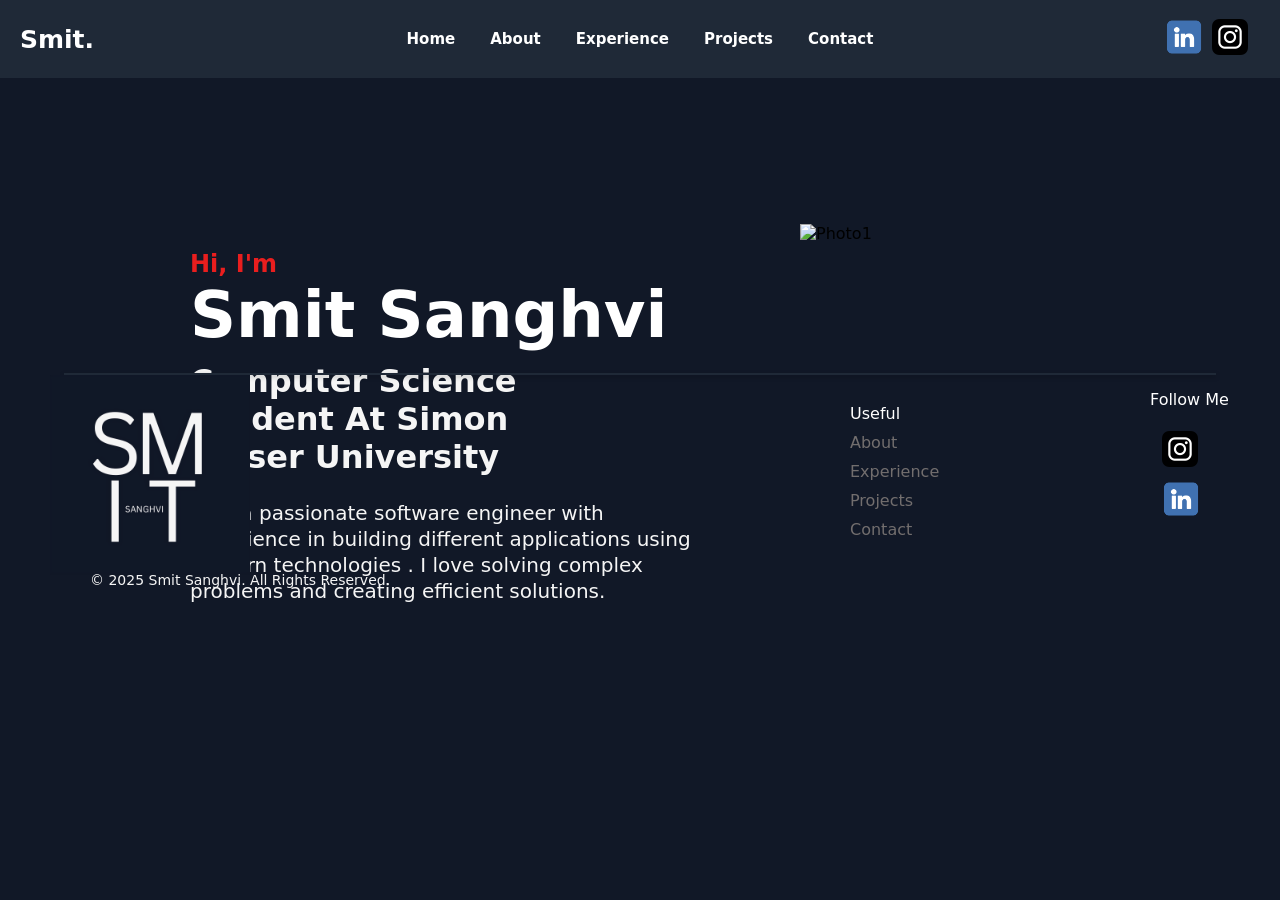
==== index.html @ ee8d78f1 "Home page ready" ====
<!DOCTYPE html>
<html lang="en">
<head>
    <meta charset="UTF-8">
    <meta name="viewport" content="width=device-width, initial-scale=1.0">
    <title>Smit Sanghvi</title>
    <link rel="icon" type="image/png" href="images/Logo.png">
    <link rel="stylesheet" href="index.css">
    <link rel="preconnect" href="https://fonts.googleapis.com">
    <link rel="preconnect" href="https://fonts.gstatic.com" crossorigin>
    <link href="https://fonts.googleapis.com/css2?family=Poppins:ital,wght@0,100;0,200;0,300;0,400;0,500;0,600;0,700;0,800;0,900;1,100;1,200;1,300;1,400;1,500;1,600;1,700;1,800;1,900&display=swap" rel="stylesheet">
    <link rel="preconnect" href="https://fonts.googleapis.com">
    <link rel="preconnect" href="https://fonts.gstatic.com" crossorigin>
    <link href="https://fonts.googleapis.com/css2?family=Poppins:ital,wght@0,100;0,200;0,300;0,400;0,500;0,600;0,700;0,800;0,900;1,100;1,200;1,300;1,400;1,500;1,600;1,700;1,800;1,900&family=Roboto:ital,wght@0,100..900;1,100..900&display=swap" rel="stylesheet">
</head>

<body>
    <div class="navbar">
        <div class="name">
            <p>Smit.</p>
        </div>
        <div class="navigators">
            <ul>
                <li><a href="index.html">Home</a></li>
                <li><a href="about.html">About</a></li>
                <li><a href="experience.html">Experience</a></li>
                <li><a href="projects.html">Projects</a></li>
                <li><a href="contact.html">Contact</a></li>
            </ul>
        </div>

        <div class="instaLogo">
            <a href="https://www.instagram.com/smitsanghvi18/" target="_blank"><img src="images/dark_Insta.webp" alt="Instagram Logo"></a>
        </div>
        <div class="linkedinLogo">
            <a href="https://www.linkedin.com/in/smit-sanghvi-297824256/" target="_blank"><img src="images/linkedin.png" alt="linkedin Logo"></a>
        </div>
    </div>
    <div class="mainIntro">
        <h2>Hi, I'm</h2>
        <p class="smit">Smit Sanghvi</p>
        <p class="description">Computer Science Student At Simon Fraser University</p>
        <p class="bio">I am a passionate software engineer with experience in building different applications using modern technologies
        . I love solving complex problems and creating efficient solutions.</p>
    </div>
    <div class="myPhoto">
        <img src="images/Photo1.png" alt="Photo1">
    </div>
    <div class="hr">
        <hr>
    </div>
    <div class="foot_logo">
        <img src="images/Logo.png" alt="Logo">
        <p>© 2025 Smit Sanghvi. All Rights Reserved.</p>
    </div>
    <div class="links">
        <p>Useful</p>
        <a href="about.html">About</a>
        <a href="experience.html">Experience</a>
        <a href="projects.html">Projects</a>
        <a href="contact.html">Contact</a>
    </div>
    <div class="social">
        <p>Follow Me</p>
        <a href="https://www.instagram.com/smitsanghvi18/" target="_blank"><img class="insta" src="images/dark_Insta.webp" alt="Instagram Logo"></a>
        <a href="https://www.linkedin.com/in/smit-sanghvi-297824256/" target="_blank"><img class="linkedin" src="images/linkedin.png" alt="linkedin Logo"></a>
    </div>
</body>
</html>
---- index.css ----
* {
    margin: 0;
    padding: 0;
    box-sizing: border-box;
    font-family:system-ui, -apple-system, BlinkMacSystemFont, 'Segoe UI', Roboto, Oxygen, Ubuntu, Cantarell, 'Open Sans', 'Helvetica Neue', sans-serif, serif;
}

body {
    background-color: rgb(17, 24, 39);
}

.navbar {
    display: flex;
    align-items: center;
    justify-content: center; /* Centers the navigation links */
    background-color: rgb(31, 41, 55);
    padding: 15px 40px;
    position: fixed; /* Allows absolute positioning for the logo */
    width: 100%;
}

/* Navigation Styling */
.navigators ul {
    display: flex;
    gap: 35px;
    list-style: none;
    font-size: 15px;
    font-weight: bold;
    padding: 15px;
}

.navigators a {
    text-decoration: none;
    color: white;
}

/* Logo Styling (Right Side) */
.instaLogo {
    position: absolute;
    right: 20px; /* Adjust spacing from the right */
}
.linkedinLogo {
    position: absolute;
    right: 76px; /* Adjust spacing from the right */
}

.name{
    position: absolute;
    left: 20px;
}

.name p{
    font-size: 25px;
    color: white;
    font-weight: bold;
}

.instaLogo img {
    height: 60px;
}

.linkedinLogo img {
    height: 40px;
}


.mainIntro{
    text-align: left;
    position: relative;
    top: 250px;
    left: 190px;
    width: 87%;
    z-index: -1;
}


.mainIntro h2{
    display: inline;
    padding-bottom: 5px;
    color:rgb(233, 30, 30); 
}

.smit{
    font-size: 4em;
    font-weight: bold;
    width: 45%;
    color: white;
    padding-bottom: 10px;
}

.description{
    font-size: 2em;
    font-weight: bold;
    width:33%;
    color: whitesmoke;
    padding-bottom: 8px;
}

.bio{
    font-size: 20px;
    /* font-weight: bold; */
    width: 47%;
    color: whitesmoke;
    padding-top: 16px;
    line-height: 1.3;
}

.myPhoto{
    display: inline;
}

.myPhoto img{
    height:500px;
    display: inline;
    position: relative;
    top: -130px;
    left: 800px;
    z-index: -1;
}
.hr{
 display: flex;
 justify-content: center;
}
hr {
    width: 90%;
    border: none;
    height: 2px;
    background-color:rgb(31, 41, 55) ;
    box-shadow: 0px 2px 5px rgba(0, 0, 0, 0.3);
}

.foot_logo{
    margin: 10px;
    display: inline;
}

.foot_logo p{
    display: inline;
    color: #f5f5f5;
    position: relative;
    top: 195px;
    left: 80px;
    font-size: 14px;
    padding-bottom: 50px;
}

.foot_logo img{
    height: 200px;
    position: absolute;
    margin-left: 40px;
}

.links{
    position: relative;
    top: 10px;
    left: 850px;
    width: 30%;
}

.links p{
    font-size: 15;
    color: white;
    padding-bottom: 10px;
}

.links a{
    text-decoration: none;
    color: rgb(114, 110, 110);
    display: block;
    padding-bottom: 10px;

}

.social{
    
    position: relative;
    top: -149px;
    left: 1150px;
    width: 20%;
}

.social p{
    font-size: 15;
    color: white;
    padding-bottom: 10px;
}


.insta{
    height: 60px;
    display: block;
}

.linkedin{
    height: 40px;
    padding-left:11px ;
}
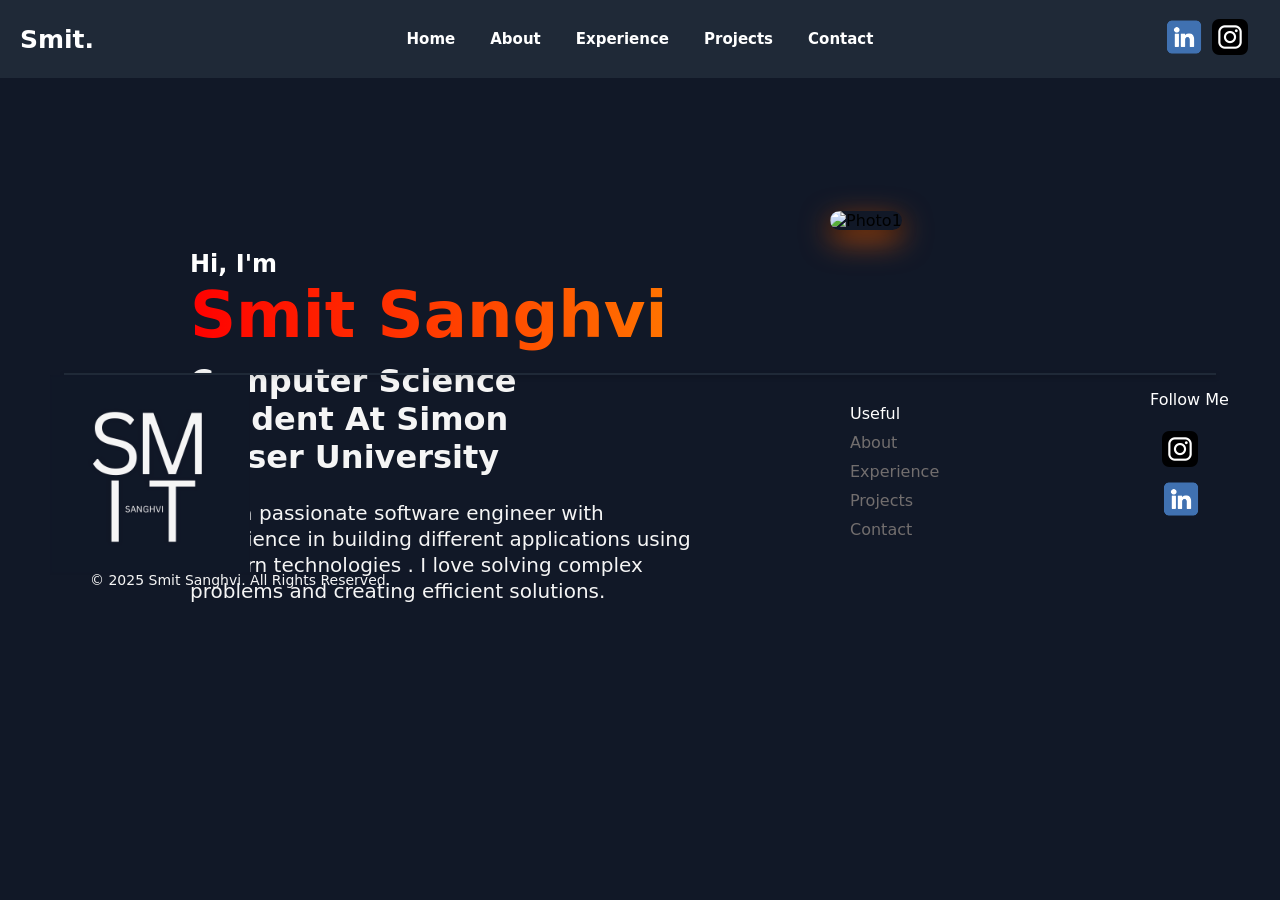
==== commit 4f8e6817: "Styled photos with shadows for better look" ====
--- a/index.html
+++ b/index.html
@@ -6,6 +6,8 @@
     <title>Smit Sanghvi</title>
     <link rel="icon" type="image/png" href="images/Logo.png">
     <link rel="stylesheet" href="index.css">
+    <link rel="stylesheet" href="navbar.css">
+    <link rel="stylesheet" href="footer.css">
     <link rel="preconnect" href="https://fonts.googleapis.com">
     <link rel="preconnect" href="https://fonts.gstatic.com" crossorigin>
     <link href="https://fonts.googleapis.com/css2?family=Poppins:ital,wght@0,100;0,200;0,300;0,400;0,500;0,600;0,700;0,800;0,900;1,100;1,200;1,300;1,400;1,500;1,600;1,700;1,800;1,900&display=swap" rel="stylesheet">
@@ -38,7 +40,7 @@
     </div>
     <div class="mainIntro">
         <h2>Hi, I'm</h2>
-        <p class="smit">Smit Sanghvi</p>
+        <p class="smit"><span>Smit Sanghvi</span></p>
         <p class="description">Computer Science Student At Simon Fraser University</p>
         <p class="bio">I am a passionate software engineer with experience in building different applications using modern technologies
         . I love solving complex problems and creating efficient solutions.</p>
--- a/index.css
+++ b/index.css
@@ -9,61 +9,6 @@
     background-color: rgb(17, 24, 39);
 }
 
-.navbar {
-    display: flex;
-    align-items: center;
-    justify-content: center; /* Centers the navigation links */
-    background-color: rgb(31, 41, 55);
-    padding: 15px 40px;
-    position: fixed; /* Allows absolute positioning for the logo */
-    width: 100%;
-}
-
-/* Navigation Styling */
-.navigators ul {
-    display: flex;
-    gap: 35px;
-    list-style: none;
-    font-size: 15px;
-    font-weight: bold;
-    padding: 15px;
-}
-
-.navigators a {
-    text-decoration: none;
-    color: white;
-}
-
-/* Logo Styling (Right Side) */
-.instaLogo {
-    position: absolute;
-    right: 20px; /* Adjust spacing from the right */
-}
-.linkedinLogo {
-    position: absolute;
-    right: 76px; /* Adjust spacing from the right */
-}
-
-.name{
-    position: absolute;
-    left: 20px;
-}
-
-.name p{
-    font-size: 25px;
-    color: white;
-    font-weight: bold;
-}
-
-.instaLogo img {
-    height: 60px;
-}
-
-.linkedinLogo img {
-    height: 40px;
-}
-
-
 .mainIntro{
     text-align: left;
     position: relative;
@@ -73,11 +18,16 @@
     z-index: -1;
 }
 
+span{
+    background: linear-gradient(90deg, #ff0000, #ff7300);
+    color: transparent;
+    background-clip: text;
+}
 
 .mainIntro h2{
     display: inline;
     padding-bottom: 5px;
-    color:rgb(233, 30, 30); 
+    color:white; 
 }
 
 .smit{
@@ -98,100 +48,21 @@
 
 .bio{
     font-size: 20px;
-    /* font-weight: bold; */
     width: 47%;
     color: whitesmoke;
     padding-top: 16px;
     line-height: 1.3;
 }
 
-.myPhoto{
-    display: inline;
-}
-
 .myPhoto img{
     height:500px;
     display: inline;
     position: relative;
-    top: -130px;
-    left: 800px;
+    top: -143px;
+    left: 830px;
     z-index: -1;
-}
-.hr{
- display: flex;
- justify-content: center;
-}
-hr {
-    width: 90%;
-    border: none;
-    height: 2px;
-    background-color:rgb(31, 41, 55) ;
-    box-shadow: 0px 2px 5px rgba(0, 0, 0, 0.3);
-}
-
-.foot_logo{
-    margin: 10px;
-    display: inline;
-}
-
-.foot_logo p{
-    display: inline;
-    color: #f5f5f5;
-    position: relative;
-    top: 195px;
-    left: 80px;
-    font-size: 14px;
-    padding-bottom: 50px;
-}
-
-.foot_logo img{
-    height: 200px;
-    position: absolute;
-    margin-left: 40px;
-}
-
-.links{
-    position: relative;
-    top: 10px;
-    left: 850px;
-    width: 30%;
-}
-
-.links p{
-    font-size: 15;
-    color: white;
-    padding-bottom: 10px;
-}
-
-.links a{
-    text-decoration: none;
-    color: rgb(114, 110, 110);
-    display: block;
-    padding-bottom: 10px;
-
-}
-
-.social{
-    
-    position: relative;
-    top: -149px;
-    left: 1150px;
-    width: 20%;
-}
-
-.social p{
-    font-size: 15;
-    color: white;
-    padding-bottom: 10px;
-}
-
-
-.insta{
-    height: 60px;
-    display: block;
-}
-
-.linkedin{
-    height: 40px;
-    padding-left:11px ;
+    transition: all 0.4s ease-in-out;
+    box-shadow: 0px 10px 30px rgba(255,100, 0,0.7),
+                0px 5px 15px rgba(0, 0, 0, 0.4);  
+    border-radius: 20px; 
 }
--- a/navbar.css
+++ b/navbar.css
@@ -0,0 +1,59 @@
+* {
+    margin: 0;
+    padding: 0;
+    box-sizing: border-box;
+    font-family:system-ui, -apple-system, BlinkMacSystemFont, 'Segoe UI', Roboto, Oxygen, Ubuntu, Cantarell, 'Open Sans', 'Helvetica Neue', sans-serif, serif;
+}
+.navbar {
+    display: flex;
+    align-items: center;
+    justify-content: center; /* Centers the navigation links */
+    background-color: rgb(31, 41, 55);
+    padding: 15px 40px;
+    position: fixed; /* Allows absolute positioning for the logo */
+    width: 100%;
+}
+
+/* Navigation Styling */
+.navigators ul {
+    display: flex;
+    gap: 35px;
+    list-style: none;
+    font-size: 15px;
+    font-weight: bold;
+    padding: 15px;
+}
+
+.navigators a {
+    text-decoration: none;
+    color: white;
+}
+
+/* Logo Styling (Right Side) */
+.instaLogo {
+    position: absolute;
+    right: 20px; /* Adjust spacing from the right */
+}
+.linkedinLogo {
+    position: absolute;
+    right: 76px; /* Adjust spacing from the right */
+}
+
+.name{
+    position: absolute;
+    left: 20px;
+}
+
+.name p{
+    font-size: 25px;
+    color: white;
+    font-weight: bold;
+}
+
+.instaLogo img {
+    height: 60px;
+}
+
+.linkedinLogo img {
+    height: 40px;
+}
--- a/footer.css
+++ b/footer.css
@@ -0,0 +1,84 @@
+* {
+    margin: 0;
+    padding: 0;
+    box-sizing: border-box;
+    font-family:system-ui, -apple-system, BlinkMacSystemFont, 'Segoe UI', Roboto, Oxygen, Ubuntu, Cantarell, 'Open Sans', 'Helvetica Neue', sans-serif, serif;
+}
+.hr{
+    display: flex;
+    justify-content: center;
+   }
+   hr {
+       width: 90%;
+       border: none;
+       height: 2px;
+       background-color:rgb(31, 41, 55) ;
+       box-shadow: 0px 2px 5px rgba(0, 0, 0, 0.3);
+   }
+   
+   .foot_logo{
+       margin: 10px;
+       display: inline;
+   }
+   
+   .foot_logo p{
+       display: inline;
+       color: #f5f5f5;
+       position: relative;
+       top: 195px;
+       left: 80px;
+       font-size: 14px;
+       padding-bottom: 50px;
+   }
+   
+   .foot_logo img{
+       height: 200px;
+       position: absolute;
+       margin-left: 40px;
+   }
+   
+   .links{
+       position: relative;
+       top: 10px;
+       left: 850px;
+       width: 30%;
+   }
+   
+   .links p{
+       font-size: 15;
+       color: white;
+       padding-bottom: 10px;
+   }
+   
+   .links a{
+       text-decoration: none;
+       color: rgb(114, 110, 110);
+       display: block;
+       padding-bottom: 10px;
+   
+   }
+   
+   .social{
+       
+       position: relative;
+       top: -149px;
+       left: 1150px;
+       width: 20%;
+   }
+   
+   .social p{
+       font-size: 15;
+       color: white;
+       padding-bottom: 10px;
+   }
+   
+   
+   .insta{
+       height: 60px;
+       display: block;
+   }
+   
+   .linkedin{
+       height: 40px;
+       padding-left:11px ;
+   }
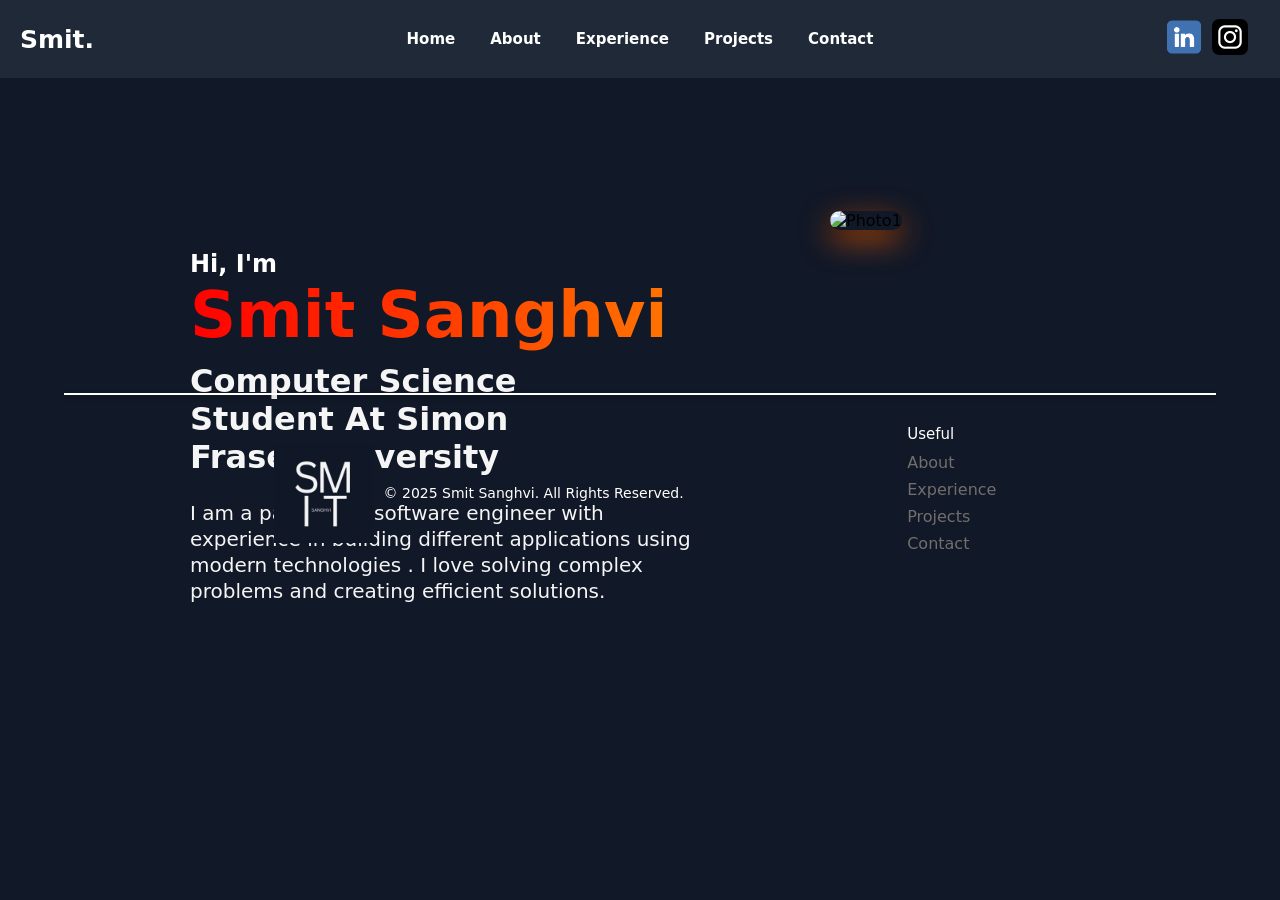
==== commit d2cd24d0: "Amendments in HTML and CSS part for footer" ====
--- a/index.html
+++ b/index.html
@@ -25,7 +25,7 @@
             <ul>
                 <li><a href="index.html">Home</a></li>
                 <li><a href="about.html">About</a></li>
-                <li><a href="experience.html">Experience</a></li>
+                <li><a href="about.html#experience">Experience</a></li>
                 <li><a href="projects.html">Projects</a></li>
                 <li><a href="contact.html">Contact</a></li>
             </ul>
@@ -48,24 +48,26 @@
     <div class="myPhoto">
         <img src="images/Photo1.png" alt="Photo1">
     </div>
-    <div class="hr">
-        <hr>
-    </div>
-    <div class="foot_logo">
-        <img src="images/Logo.png" alt="Logo">
-        <p>© 2025 Smit Sanghvi. All Rights Reserved.</p>
-    </div>
-    <div class="links">
-        <p>Useful</p>
-        <a href="about.html">About</a>
-        <a href="experience.html">Experience</a>
-        <a href="projects.html">Projects</a>
-        <a href="contact.html">Contact</a>
-    </div>
-    <div class="social">
-        <p>Follow Me</p>
-        <a href="https://www.instagram.com/smitsanghvi18/" target="_blank"><img class="insta" src="images/dark_Insta.webp" alt="Instagram Logo"></a>
-        <a href="https://www.linkedin.com/in/smit-sanghvi-297824256/" target="_blank"><img class="linkedin" src="images/linkedin.png" alt="linkedin Logo"></a>
-    </div>
+    <footer>
+        <div class="hr">
+            <hr>
+        </div>
+        <div class="footer-container">
+            <!-- Logo & Copyright -->
+            <div class="foot_logo">
+                <img src="images/Logo.png" alt="Logo">
+                <p>© 2025 Smit Sanghvi. All Rights Reserved.</p>
+            </div>
+    
+            <!-- Useful Links -->
+            <div class="links">
+                <p>Useful</p>
+                <a href="about.html">About</a>
+                <a href="experience.html">Experience</a>
+                <a href="projects.html">Projects</a>
+                <a href="contact.html">Contact</a>
+            </div>
+        </div>
+    </footer>    
 </body>
 </html>
--- a/navbar.css
+++ b/navbar.css
@@ -12,6 +12,7 @@
     padding: 15px 40px;
     position: fixed; /* Allows absolute positioning for the logo */
     width: 100%;
+    z-index: 1;
 }
 
 /* Navigation Styling */
--- a/footer.css
+++ b/footer.css
@@ -1,84 +1,94 @@
+/* Reset & Global Styles */
 * {
     margin: 0;
     padding: 0;
     box-sizing: border-box;
-    font-family:system-ui, -apple-system, BlinkMacSystemFont, 'Segoe UI', Roboto, Oxygen, Ubuntu, Cantarell, 'Open Sans', 'Helvetica Neue', sans-serif, serif;
+    font-family: system-ui, -apple-system, BlinkMacSystemFont, 'Segoe UI', Roboto, Oxygen, Ubuntu, Cantarell, 'Open Sans', 'Helvetica Neue', sans-serif;
 }
-.hr{
+
+/* Ensure full height for proper footer positioning */
+html, body {
+    min-height: 100vh;
+    display: flex;
+    flex-direction: column;
+}
+
+/* Main content takes available space */
+.main-content {
+    flex: 1;
+}
+
+/* Footer Styling */
+footer {
+    color: white;
+    padding: 20px 0;
+    text-align: center;
+    width: 100%;
+    bottom: 0;
+}
+
+/* Horizontal Rule */
+.hr {
     display: flex;
     justify-content: center;
-   }
-   hr {
-       width: 90%;
-       border: none;
-       height: 2px;
-       background-color:rgb(31, 41, 55) ;
-       box-shadow: 0px 2px 5px rgba(0, 0, 0, 0.3);
-   }
-   
-   .foot_logo{
-       margin: 10px;
-       display: inline;
-   }
-   
-   .foot_logo p{
-       display: inline;
-       color: #f5f5f5;
-       position: relative;
-       top: 195px;
-       left: 80px;
-       font-size: 14px;
-       padding-bottom: 50px;
-   }
-   
-   .foot_logo img{
-       height: 200px;
-       position: absolute;
-       margin-left: 40px;
-   }
-   
-   .links{
-       position: relative;
-       top: 10px;
-       left: 850px;
-       width: 30%;
-   }
-   
-   .links p{
-       font-size: 15;
-       color: white;
-       padding-bottom: 10px;
-   }
-   
-   .links a{
-       text-decoration: none;
-       color: rgb(114, 110, 110);
-       display: block;
-       padding-bottom: 10px;
-   
-   }
-   
-   .social{
-       
-       position: relative;
-       top: -149px;
-       left: 1150px;
-       width: 20%;
-   }
-   
-   .social p{
-       font-size: 15;
-       color: white;
-       padding-bottom: 10px;
-   }
-   
-   
-   .insta{
-       height: 60px;
-       display: block;
-   }
-   
-   .linkedin{
-       height: 40px;
-       padding-left:11px ;
-   }+}
+
+.hr hr {
+    width: 90%;
+    border: none;
+    height: 2px;
+    background-color: white;
+    box-shadow: 0px 2px 5px rgba(0, 0, 0, 0.3);
+}
+
+/* Footer Layout */
+.footer-container {
+    display: flex;
+    justify-content: space-evenly;
+    align-items: center;
+    max-width: 1200px;
+    margin: auto;
+    padding: 20px;
+    flex-wrap: wrap;
+}
+
+/* Footer Logo */
+.foot_logo {
+    display: flex;
+    align-items: center;
+}
+
+.foot_logo img {
+    height: 100px;
+    margin-right: 10px;
+}
+
+.foot_logo p {
+    font-size: 14px;
+}
+
+/* Links Section */
+.links{
+    display: flex;
+    flex-direction: column;
+    align-items: flex-start;
+    margin: 10px;
+}
+
+.links p{
+    font-size: 15px;
+    color: white;
+    margin-bottom: 10px;
+}
+
+.links a{
+    text-decoration: none;
+    color: rgb(114, 110, 110);
+    margin-bottom: 8px;
+    transition: color 0.3s;
+}
+
+.links a:hover{
+    color: white;
+}
+
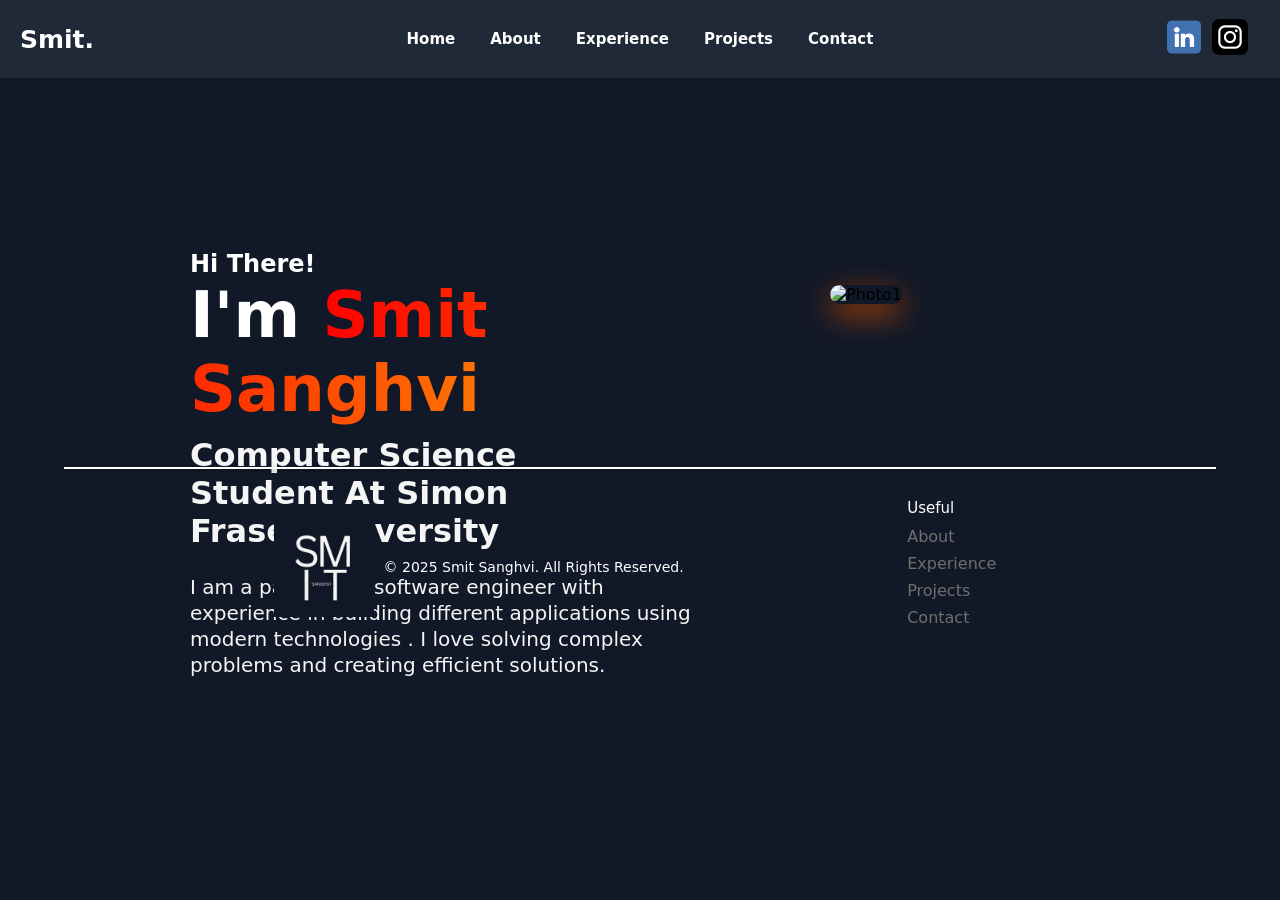
==== commit 6c426fda: "Changes in paragraph containing Name" ====
--- a/index.html
+++ b/index.html
@@ -39,8 +39,8 @@
         </div>
     </div>
     <div class="mainIntro">
-        <h2>Hi, I'm</h2>
-        <p class="smit"><span>Smit Sanghvi</span></p>
+        <h2>Hi There!</h2>
+        <p class="smit"> I'm <span>Smit Sanghvi</span></p>
         <p class="description">Computer Science Student At Simon Fraser University</p>
         <p class="bio">I am a passionate software engineer with experience in building different applications using modern technologies
         . I love solving complex problems and creating efficient solutions.</p>
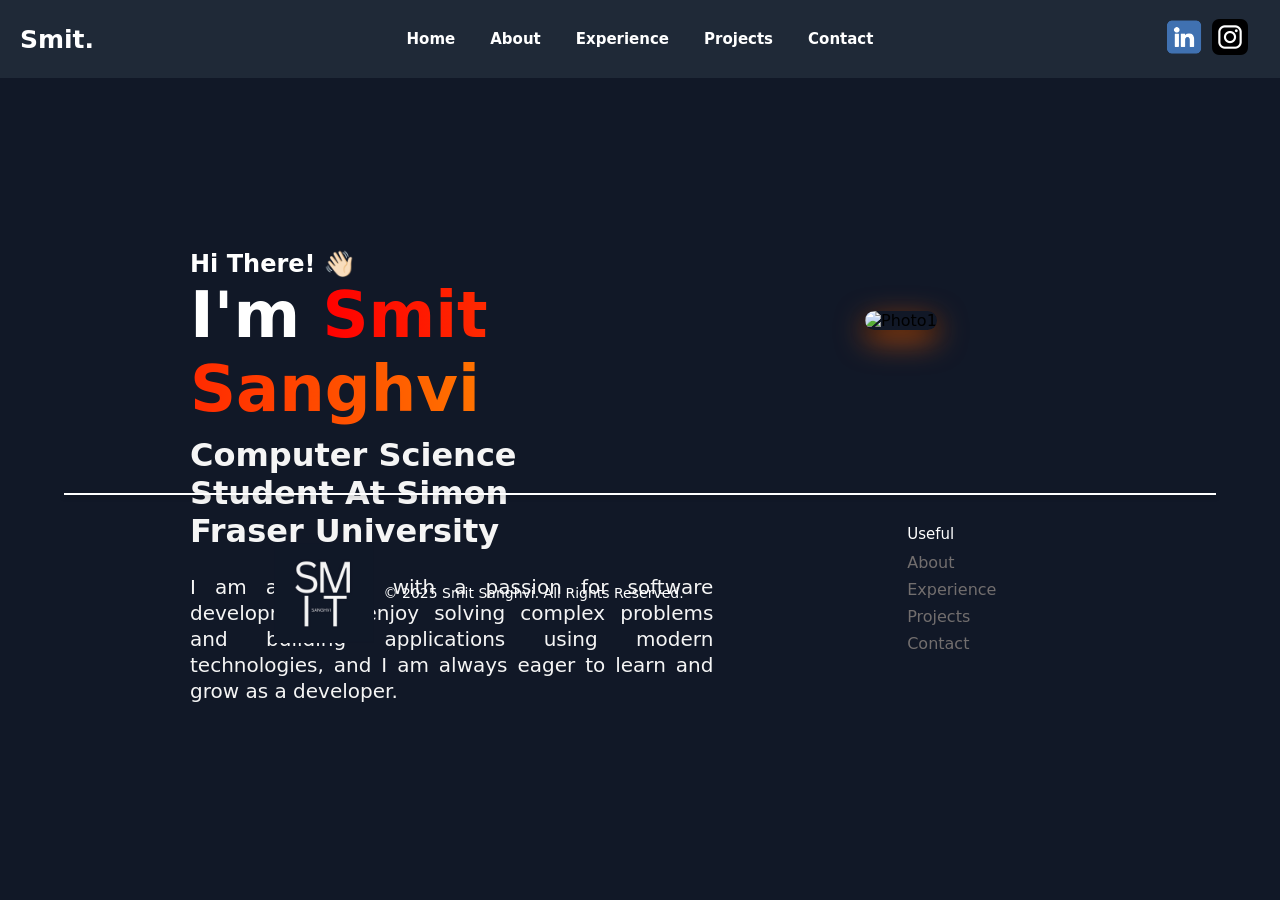
==== commit 9c51ee54: "Added and styled a Hey wave feature for home page" ====
--- a/index.html
+++ b/index.html
@@ -39,11 +39,12 @@
         </div>
     </div>
     <div class="mainIntro">
-        <h2>Hi There!</h2>
-        <p class="smit"> I'm <span>Smit Sanghvi</span></p>
+        <h2>Hi There! <span class="hand">👋🏻</span></h2>
+        <p class="smit"> I'm <span class="nameSpan">Smit Sanghvi</span></p>
         <p class="description">Computer Science Student At Simon Fraser University</p>
-        <p class="bio">I am a passionate software engineer with experience in building different applications using modern technologies
-        . I love solving complex problems and creating efficient solutions.</p>
+        <p class="bio">I am a student with a passion for software development. I enjoy solving complex problems 
+            and building applications using modern technologies, and I am always eager to learn and grow as a developer.
+        </p>
     </div>
     <div class="myPhoto">
         <img src="images/Photo1.png" alt="Photo1">
@@ -53,13 +54,10 @@
             <hr>
         </div>
         <div class="footer-container">
-            <!-- Logo & Copyright -->
             <div class="foot_logo">
                 <img src="images/Logo.png" alt="Logo">
                 <p>© 2025 Smit Sanghvi. All Rights Reserved.</p>
             </div>
-    
-            <!-- Useful Links -->
             <div class="links">
                 <p>Useful</p>
                 <a href="about.html">About</a>
--- a/index.css
+++ b/index.css
@@ -4,6 +4,24 @@
     box-sizing: border-box;
     font-family:system-ui, -apple-system, BlinkMacSystemFont, 'Segoe UI', Roboto, Oxygen, Ubuntu, Cantarell, 'Open Sans', 'Helvetica Neue', sans-serif, serif;
 }
+@keyframes hand-wave {
+    0% {
+        transform: rotate(0deg);
+    }
+    25% {
+        transform: rotate(10deg);
+    }
+    50% {
+        transform: rotate(0deg);
+    }
+    75% {
+        transform: rotate(-10deg);
+    }
+    100% {
+        transform: rotate(0deg);
+    }
+}
+
 
 body {
     background-color: rgb(17, 24, 39);
@@ -18,10 +36,17 @@
     z-index: -1;
 }
 
-span{
+.nameSpan{
     background: linear-gradient(90deg, #ff0000, #ff7300);
     color: transparent;
     background-clip: text;
+}
+
+
+.hand{
+    cursor: pointer;
+    display: inline-block;
+    animation: hand-wave 0.5s 3;
 }
 
 .mainIntro h2{
@@ -52,6 +77,7 @@
     color: whitesmoke;
     padding-top: 16px;
     line-height: 1.3;
+    text-align: justify;
 }
 
 .myPhoto img{
@@ -59,7 +85,7 @@
     display: inline;
     position: relative;
     top: -143px;
-    left: 830px;
+    left: 865px;
     z-index: -1;
     transition: all 0.4s ease-in-out;
     box-shadow: 0px 10px 30px rgba(255,100, 0,0.7),
